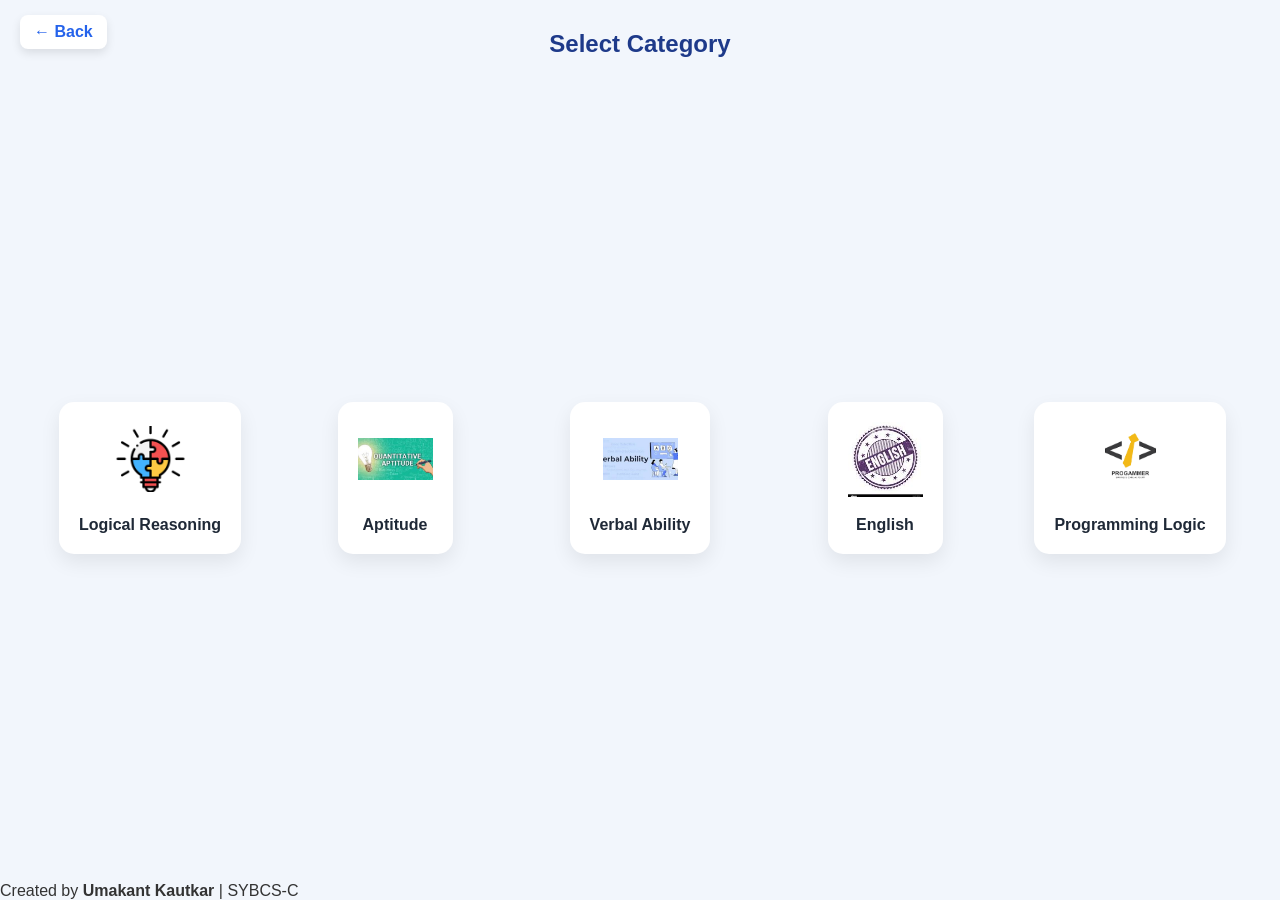
==== categories.html @ 252eb205 "Initial PYQ website upload" ====
<!DOCTYPE html>
<html>
<head>
  <title>Select Category</title>
  <link rel="stylesheet" href="style.css">
</head>
<body>
  <div class="back-btn" onclick="goBack()">
  &#8592; Back
</div>


<h2>Select Category</h2>

<div class="grid">

  <div class="box" onclick="chooseCategory('reasoning')">
    <img src="logical reasoning.png" alt="Logical Reasoning">
    <p>Logical Reasoning</p>
  </div>

  <div class="box" onclick="chooseCategory('aptitude')">
    <img src="aptitude.jpg" alt="Aptitude">
    <p>Aptitude</p>
  </div>

  <div class="box" onclick="chooseCategory('verbal')">
    <img src="verbal ability.jpg" alt="Verbal Ability">
    <p>Verbal Ability</p>
  </div>

  <div class="box" onclick="chooseCategory('english')">
    <img src="english.jpg" alt="English">
    <p>English</p>
  </div>


  <div class="box" onclick="chooseCategory('programming')">
    <img src="programming logic.png" alt="Programming Logic">
    <p>Programming Logic</p>
  </div>

</div>

  <p>Created by <b>Umakant Kautkar</b> | SYBCS-C</p>
</footer>


<script src="script.js"></script>
</body>
</html>
---- style.css ----
* {
  margin: 0;
  padding: 0;
  box-sizing: border-box;
}

body {
  font-family: "Segoe UI", Arial, sans-serif;
  background: #f2f6fc;
  color: #333;
  min-height: 100vh;
  display: flex;
  flex-direction: column;
}

header {
  background: linear-gradient(135deg, #2563eb, #1e40af);
  color: white;
  padding: 30px 20px;
  text-align: center;
}

header h1 {
  font-size: 2.2rem;
  margin-bottom: 10px;
}

.subtitle {
  font-size: 1rem;
  opacity: 0.9;
  max-width: 800px;
  margin: auto;
}

h2 {
  text-align: center;
  margin: 30px 0 15px;
  color: #1e3a8a;
}

.grid {
  display: grid;
  grid-template-columns: repeat(auto-fit, minmax(200px, 1fr));
  gap: 25px;
  padding: 20px 40px;
  flex-grow: 1;
}

.box {
  background: white;
  padding: 25px;
  border-radius: 15px;
  text-align: center;
  cursor: pointer;
  transition: 0.3s ease;
  box-shadow: 0 8px 20px rgba(0,0,0,0.08);
}

.box:hover {
  transform: translateY(-8px);
  box-shadow: 0 12px 30px rgba(0,0,0,0.15);
}

.box img {
  width: 75px;
  height: 75px;
  object-fit: contain;
  margin-bottom: 15px;
}


.box p {
  font-size: 1rem;
  font-weight: 600;
  color: #1f2937;
}

.question-area {
  padding: 30px;
  max-width: 900px;
  margin: auto;
  background: white;
  border-radius: 12px;
  box-shadow: 0 6px 20px rgba(0,0,0,0.08);
  white-space: pre-wrap;
  line-height: 1.6;
}

footer {
  background: #1e293b;
  color: #e5e7eb;
  text-align: center;
  padding: 12px;
  font-size: 0.9rem;
}

footer b {
  color: #60a5fa;
}
/* Smaller company boxes */
.grid .box {
  max-width: 200px;
  padding: 20px;
  margin: auto;
}
.back-btn {
  position: absolute;
  top: 15px;
  left: 20px;
  font-size: 1rem;
  cursor: pointer;
  color: #2563eb;
  font-weight: 600;
  background: white;
  padding: 8px 14px;
  border-radius: 8px;
  box-shadow: 0 4px 10px rgba(0,0,0,0.1);
  transition: 0.3s;
}

.back-btn:hover {
  background: #2563eb;
  color: white;
}
.question-area iframe {
  border: none;
  border-radius: 10px;
}
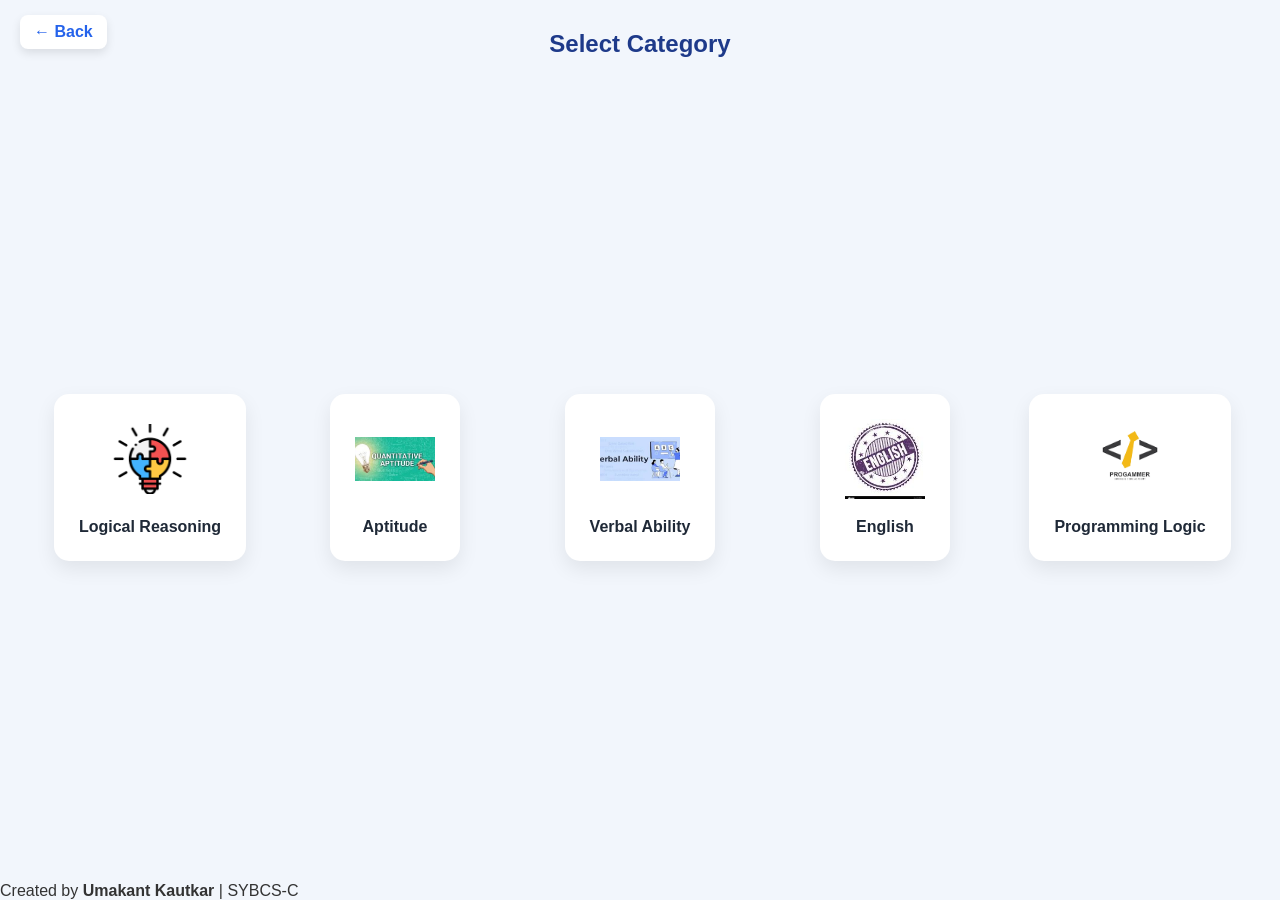
==== commit eb8366b5: "Final responsive CSS fix" ====
--- a/categories.html
+++ b/categories.html
@@ -2,6 +2,8 @@
 <html>
 <head>
   <title>Select Category</title>
+  <meta name="viewport" content="width=device-width, initial-scale=1.0">
+
   <link rel="stylesheet" href="style.css">
 </head>
 <body>
--- a/style.css
+++ b/style.css
@@ -1,7 +1,13 @@
+/* RESET */
 * {
   margin: 0;
   padding: 0;
   box-sizing: border-box;
+}
+
+/* BASE */
+html {
+  font-size: 16px;
 }
 
 body {
@@ -13,6 +19,7 @@
   flex-direction: column;
 }
 
+/* HEADER */
 header {
   background: linear-gradient(135deg, #2563eb, #1e40af);
   color: white;
@@ -32,20 +39,24 @@
   margin: auto;
 }
 
+/* HEADINGS */
 h2 {
   text-align: center;
   margin: 30px 0 15px;
   color: #1e3a8a;
 }
 
+/* GRID */
 .grid {
   display: grid;
   grid-template-columns: repeat(auto-fit, minmax(200px, 1fr));
   gap: 25px;
   padding: 20px 40px;
   flex-grow: 1;
+  width: 100%;
 }
 
+/* BOX / CARD */
 .box {
   background: white;
   padding: 25px;
@@ -54,55 +65,49 @@
   cursor: pointer;
   transition: 0.3s ease;
   box-shadow: 0 8px 20px rgba(0,0,0,0.08);
+  max-width: 220px;
+  margin: auto;
 }
 
 .box:hover {
-  transform: translateY(-8px);
+  transform: translateY(-6px);
   box-shadow: 0 12px 30px rgba(0,0,0,0.15);
 }
 
+/* BOX IMAGE */
 .box img {
-  width: 75px;
-  height: 75px;
+  width: 80px;
+  height: 80px;
   object-fit: contain;
   margin-bottom: 15px;
 }
 
-
+/* BOX TEXT */
 .box p {
   font-size: 1rem;
   font-weight: 600;
   color: #1f2937;
 }
 
+/* QUESTION AREA */
 .question-area {
   padding: 30px;
   max-width: 900px;
-  margin: auto;
+  margin: 30px auto;
   background: white;
   border-radius: 12px;
   box-shadow: 0 6px 20px rgba(0,0,0,0.08);
-  white-space: pre-wrap;
   line-height: 1.6;
 }
 
-footer {
-  background: #1e293b;
-  color: #e5e7eb;
-  text-align: center;
-  padding: 12px;
-  font-size: 0.9rem;
+.question-area iframe {
+  width: 100%;
+  height: 80vh;
+  border: none;
+  border-radius: 10px;
 }
 
-footer b {
-  color: #60a5fa;
-}
-/* Smaller company boxes */
-.grid .box {
-  max-width: 200px;
-  padding: 20px;
-  margin: auto;
-}
+/* BACK BUTTON */
 .back-btn {
   position: absolute;
   top: 15px;
@@ -122,7 +127,67 @@
   background: #2563eb;
   color: white;
 }
-.question-area iframe {
-  border: none;
-  border-radius: 10px;
+
+/* FOOTER */
+footer {
+  background: #1e293b;
+  color: #e5e7eb;
+  text-align: center;
+  padding: 12px;
+  font-size: 0.9rem;
 }
+
+footer b {
+  color: #60a5fa;
+}
+
+/* ============================= */
+/* 📱 MOBILE RESPONSIVE DESIGN */
+/* ============================= */
+
+@media (max-width: 768px) {
+
+  html {
+    font-size: 18px;
+  }
+
+  header h1 {
+    font-size: 1.6rem;
+  }
+
+  .subtitle {
+    font-size: 0.95rem;
+    padding: 0 10px;
+  }
+
+  .grid {
+    grid-template-columns: repeat(2, 1fr);
+    padding: 15px;
+    gap: 15px;
+  }
+
+  .box {
+    max-width: none;
+    padding: 18px;
+  }
+
+  .box img {
+    width: 90px;
+    height: auto;
+  }
+}
+
+@media (max-width: 480px) {
+
+  .grid {
+    grid-template-columns: repeat(1, 1fr);
+  }
+
+  .box img {
+    width: 100px;
+  }
+
+  header h1 {
+    font-size: 1.4rem;
+  }
+}
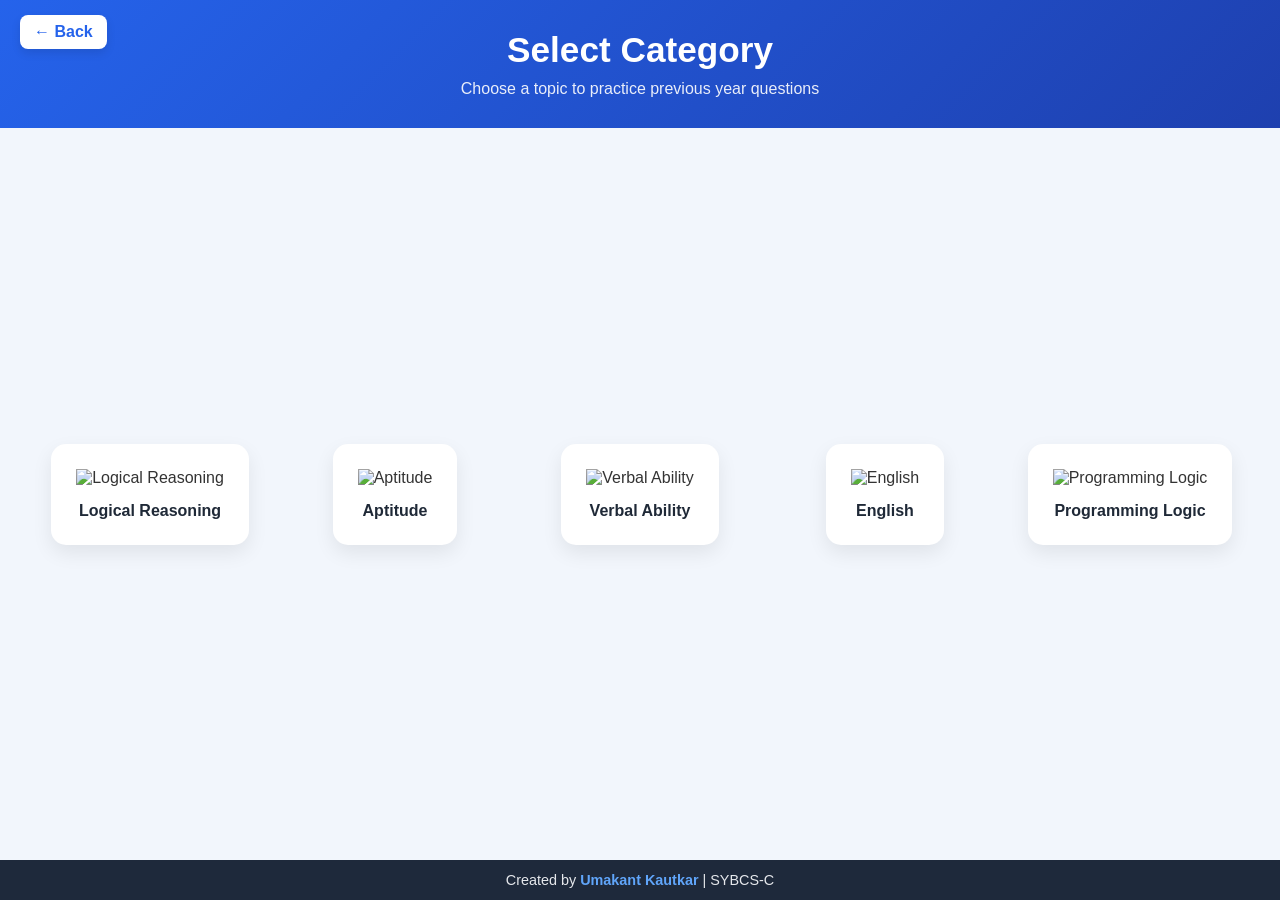
==== commit c8575c32: "Fixed categories page mobile icon issue" ====
--- a/categories.html
+++ b/categories.html
@@ -1,53 +1,54 @@
 <!DOCTYPE html>
-<html>
+<html lang="en">
 <head>
   <title>Select Category</title>
+  <meta charset="UTF-8">
   <meta name="viewport" content="width=device-width, initial-scale=1.0">
-
   <link rel="stylesheet" href="style.css">
 </head>
+
 <body>
-  <div class="back-btn" onclick="goBack()">
-  &#8592; Back
-</div>
 
+  <div class="back-btn" onclick="goBack()">&#8592; Back</div>
 
-<h2>Select Category</h2>
+  <header>
+    <h1>Select Category</h1>
+    <p class="subtitle">Choose a topic to practice previous year questions</p>
+  </header>
 
-<div class="grid">
+  <section class="grid">
 
-  <div class="box" onclick="chooseCategory('reasoning')">
-    <img src="logical reasoning.png" alt="Logical Reasoning">
-    <p>Logical Reasoning</p>
-  </div>
+    <div class="box" onclick="chooseCategory('reasoning')">
+      <img src="images/logical_reasoning.png" alt="Logical Reasoning">
+      <p>Logical Reasoning</p>
+    </div>
 
-  <div class="box" onclick="chooseCategory('aptitude')">
-    <img src="aptitude.jpg" alt="Aptitude">
-    <p>Aptitude</p>
-  </div>
+    <div class="box" onclick="chooseCategory('aptitude')">
+      <img src="images/aptitude.jpg" alt="Aptitude">
+      <p>Aptitude</p>
+    </div>
 
-  <div class="box" onclick="chooseCategory('verbal')">
-    <img src="verbal ability.jpg" alt="Verbal Ability">
-    <p>Verbal Ability</p>
-  </div>
+    <div class="box" onclick="chooseCategory('verbal')">
+      <img src="images/verbal_ability.jpg" alt="Verbal Ability">
+      <p>Verbal Ability</p>
+    </div>
 
-  <div class="box" onclick="chooseCategory('english')">
-    <img src="english.jpg" alt="English">
-    <p>English</p>
-  </div>
+    <div class="box" onclick="chooseCategory('english')">
+      <img src="images/english.jpg" alt="English">
+      <p>English</p>
+    </div>
 
+    <div class="box" onclick="chooseCategory('programming')">
+      <img src="images/programming_logic.png" alt="Programming Logic">
+      <p>Programming Logic</p>
+    </div>
 
-  <div class="box" onclick="chooseCategory('programming')">
-    <img src="programming logic.png" alt="Programming Logic">
-    <p>Programming Logic</p>
-  </div>
+  </section>
 
-</div>
+  <footer>
+    Created by <b>Umakant Kautkar</b> | SYBCS-C
+  </footer>
 
-  <p>Created by <b>Umakant Kautkar</b> | SYBCS-C</p>
-</footer>
-
-
-<script src="script.js"></script>
+  <script src="script.js"></script>
 </body>
 </html>
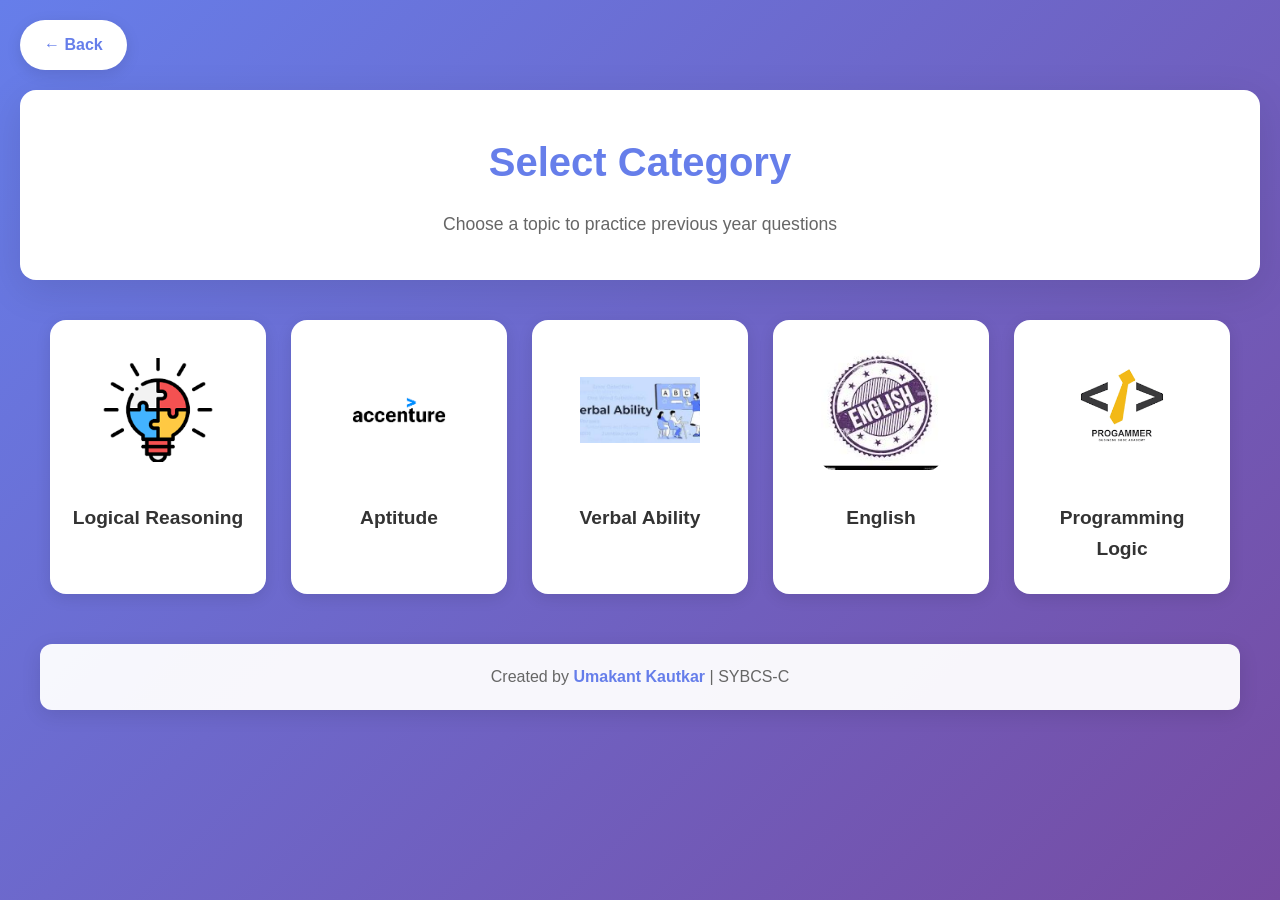
==== commit 32973c28: "Updated pyq website" ====
--- a/categories.html
+++ b/categories.html
@@ -19,27 +19,27 @@
   <section class="grid">
 
     <div class="box" onclick="chooseCategory('reasoning')">
-      <img src="images/logical_reasoning.png" alt="Logical Reasoning">
+      <img src="logical reasoning.png" alt="Logical Reasoning">
       <p>Logical Reasoning</p>
     </div>
 
     <div class="box" onclick="chooseCategory('aptitude')">
-      <img src="images/aptitude.jpg" alt="Aptitude">
+      <img src="accenture.png" alt="Aptitude">
       <p>Aptitude</p>
     </div>
 
     <div class="box" onclick="chooseCategory('verbal')">
-      <img src="images/verbal_ability.jpg" alt="Verbal Ability">
+      <img src="verbal ability.jpg" alt="Verbal Ability">
       <p>Verbal Ability</p>
     </div>
 
     <div class="box" onclick="chooseCategory('english')">
-      <img src="images/english.jpg" alt="English">
+      <img src="english.jpg" alt="English">
       <p>English</p>
     </div>
 
     <div class="box" onclick="chooseCategory('programming')">
-      <img src="images/programming_logic.png" alt="Programming Logic">
+      <img src="programming logic.png" alt="Programming Logic">
       <p>Programming Logic</p>
     </div>
 
--- a/style.css
+++ b/style.css
@@ -1,193 +1,276 @@
-/* RESET */
+/* ========== RESET & BASE ========== */
 * {
   margin: 0;
   padding: 0;
   box-sizing: border-box;
 }
 
-/* BASE */
-html {
-  font-size: 16px;
-}
-
 body {
-  font-family: "Segoe UI", Arial, sans-serif;
-  background: #f2f6fc;
+  font-family: -apple-system, BlinkMacSystemFont, 'Segoe UI', Roboto, Oxygen, Ubuntu, Cantarell, sans-serif;
+  background: linear-gradient(135deg, #667eea 0%, #764ba2 100%);
+  min-height: 100vh;
+  padding: 20px;
   color: #333;
-  min-height: 100vh;
-  display: flex;
-  flex-direction: column;
-}
-
-/* HEADER */
+  line-height: 1.6;
+}
+
+/* ========== HEADER ========== */
 header {
-  background: linear-gradient(135deg, #2563eb, #1e40af);
+  background: white;
+  padding: 40px 30px;
+  border-radius: 16px;
+  box-shadow: 0 10px 40px rgba(0, 0, 0, 0.1);
+  margin-bottom: 40px;
+  text-align: center;
+  animation: fadeInDown 0.6s ease;
+}
+
+header h1 {
+  font-size: 2.5rem;
+  color: #667eea;
+  margin-bottom: 15px;
+  font-weight: 700;
+}
+
+.subtitle {
+  font-size: 1.1rem;
+  color: #666;
+  max-width: 700px;
+  margin: 0 auto;
+  line-height: 1.8;
+}
+
+/* ========== HEADINGS ========== */
+h2 {
   color: white;
-  padding: 30px 20px;
-  text-align: center;
-}
-
-header h1 {
-  font-size: 2.2rem;
-  margin-bottom: 10px;
-}
-
-.subtitle {
+  font-size: 2rem;
+  text-align: center;
+  margin-bottom: 30px;
+  text-shadow: 0 2px 10px rgba(0, 0, 0, 0.2);
+  font-weight: 600;
+}
+
+#heading {
+  background: white;
+  color: #667eea;
+  padding: 20px;
+  border-radius: 12px;
+  box-shadow: 0 5px 20px rgba(0, 0, 0, 0.1);
+  margin-bottom: 30px;
+}
+
+/* ========== BACK BUTTON ========== */
+.back-btn {
+  display: inline-block;
+  background: white;
+  color: #667eea;
+  padding: 12px 24px;
+  border-radius: 50px;
+  margin-bottom: 20px;
+  cursor: pointer;
+  font-weight: 600;
   font-size: 1rem;
-  opacity: 0.9;
-  max-width: 800px;
-  margin: auto;
-}
-
-/* HEADINGS */
-h2 {
-  text-align: center;
-  margin: 30px 0 15px;
-  color: #1e3a8a;
-}
-
-/* GRID */
+  box-shadow: 0 4px 15px rgba(0, 0, 0, 0.1);
+  transition: all 0.3s ease;
+}
+
+.back-btn:hover {
+  background: #667eea;
+  color: white;
+  transform: translateX(-5px);
+  box-shadow: 0 6px 20px rgba(102, 126, 234, 0.4);
+}
+
+/* ========== GRID LAYOUT ========== */
 .grid {
   display: grid;
   grid-template-columns: repeat(auto-fit, minmax(200px, 1fr));
   gap: 25px;
-  padding: 20px 40px;
-  flex-grow: 1;
+  max-width: 1200px;
+  margin: 0 auto 50px;
+  padding: 0 10px;
+}
+
+/* ========== COMPANY/CATEGORY BOXES ========== */
+.box {
+  background: white;
+  border-radius: 16px;
+  padding: 30px 20px;
+  text-align: center;
+  cursor: pointer;
+  transition: all 0.3s cubic-bezier(0.4, 0, 0.2, 1);
+  box-shadow: 0 4px 15px rgba(0, 0, 0, 0.1);
+  position: relative;
+  overflow: hidden;
+}
+
+.box::before {
+  content: '';
+  position: absolute;
+  top: 0;
+  left: 0;
   width: 100%;
-}
-
-/* BOX / CARD */
-.box {
-  background: white;
-  padding: 25px;
-  border-radius: 15px;
-  text-align: center;
-  cursor: pointer;
-  transition: 0.3s ease;
-  box-shadow: 0 8px 20px rgba(0,0,0,0.08);
-  max-width: 220px;
-  margin: auto;
+  height: 100%;
+  background: linear-gradient(135deg, #667eea 0%, #764ba2 100%);
+  opacity: 0;
+  transition: opacity 0.3s ease;
+  z-index: 0;
+}
+
+.box:hover::before {
+  opacity: 0.1;
 }
 
 .box:hover {
-  transform: translateY(-6px);
-  box-shadow: 0 12px 30px rgba(0,0,0,0.15);
-}
-
-/* BOX IMAGE */
+  transform: translateY(-10px) scale(1.02);
+  box-shadow: 0 15px 40px rgba(102, 126, 234, 0.3);
+}
+
 .box img {
-  width: 80px;
-  height: 80px;
+  width: 120px;
+  height: 120px;
   object-fit: contain;
   margin-bottom: 15px;
-}
-
-/* BOX TEXT */
+  border-radius: 12px;
+  position: relative;
+  z-index: 1;
+  transition: transform 0.3s ease;
+}
+
+.box:hover img {
+  transform: scale(1.1);
+}
+
 .box p {
+  font-size: 1.2rem;
+  font-weight: 600;
+  color: #333;
+  position: relative;
+  z-index: 1;
+  margin-top: 10px;
+}
+
+/* ========== QUESTIONS AREA ========== */
+.question-area {
+  background: white;
+  padding: 40px;
+  border-radius: 16px;
+  box-shadow: 0 10px 40px rgba(0, 0, 0, 0.1);
+  max-width: 900px;
+  margin: 0 auto 40px;
+  line-height: 1.8;
+  font-size: 1.05rem;
+}
+
+#questions {
+  white-space: pre-wrap;
+  font-family: 'Segoe UI', Tahoma, Geneva, Verdana, sans-serif;
+  color: #444;
+}
+
+/* ========== FOOTER ========== */
+footer {
+  background: rgba(255, 255, 255, 0.95);
+  padding: 20px;
+  text-align: center;
+  border-radius: 12px;
+  box-shadow: 0 5px 20px rgba(0, 0, 0, 0.1);
+  max-width: 1200px;
+  margin: 0 auto;
   font-size: 1rem;
-  font-weight: 600;
-  color: #1f2937;
-}
-
-/* QUESTION AREA */
-.question-area {
-  padding: 30px;
-  max-width: 900px;
-  margin: 30px auto;
-  background: white;
-  border-radius: 12px;
-  box-shadow: 0 6px 20px rgba(0,0,0,0.08);
-  line-height: 1.6;
-}
-
-.question-area iframe {
-  width: 100%;
-  height: 80vh;
-  border: none;
-  border-radius: 10px;
-}
-
-/* BACK BUTTON */
-.back-btn {
-  position: absolute;
-  top: 15px;
-  left: 20px;
-  font-size: 1rem;
-  cursor: pointer;
-  color: #2563eb;
-  font-weight: 600;
-  background: white;
-  padding: 8px 14px;
-  border-radius: 8px;
-  box-shadow: 0 4px 10px rgba(0,0,0,0.1);
-  transition: 0.3s;
-}
-
-.back-btn:hover {
-  background: #2563eb;
-  color: white;
-}
-
-/* FOOTER */
-footer {
-  background: #1e293b;
-  color: #e5e7eb;
-  text-align: center;
-  padding: 12px;
-  font-size: 0.9rem;
+  color: #666;
 }
 
 footer b {
-  color: #60a5fa;
-}
-
-/* ============================= */
-/* 📱 MOBILE RESPONSIVE DESIGN */
-/* ============================= */
-
+  color: #667eea;
+  font-weight: 700;
+}
+
+/* ========== ANIMATIONS ========== */
+@keyframes fadeInDown {
+  from {
+    opacity: 0;
+    transform: translateY(-20px);
+  }
+  to {
+    opacity: 1;
+    transform: translateY(0);
+  }
+}
+
+/* ========== RESPONSIVE DESIGN ========== */
 @media (max-width: 768px) {
-
-  html {
-    font-size: 18px;
-  }
-
   header h1 {
-    font-size: 1.6rem;
-  }
-
+    font-size: 1.8rem;
+  }
+  
   .subtitle {
-    font-size: 0.95rem;
-    padding: 0 10px;
-  }
-
+    font-size: 1rem;
+  }
+  
+  h2 {
+    font-size: 1.5rem;
+  }
+  
   .grid {
-    grid-template-columns: repeat(2, 1fr);
+    grid-template-columns: repeat(auto-fit, minmax(150px, 1fr));
+    gap: 15px;
+  }
+  
+  .box {
+    padding: 20px 15px;
+  }
+  
+  .box img {
+    width: 80px;
+    height: 80px;
+  }
+  
+  .box p {
+    font-size: 1rem;
+  }
+  
+  .question-area {
+    padding: 25px;
+  }
+}
+
+@media (max-width: 480px) {
+  body {
     padding: 15px;
-    gap: 15px;
-  }
-
-  .box {
-    max-width: none;
-    padding: 18px;
-  }
-
-  .box img {
-    width: 90px;
-    height: auto;
-  }
-}
-
-@media (max-width: 480px) {
-
+  }
+  
+  header {
+    padding: 25px 20px;
+  }
+  
+  header h1 {
+    font-size: 1.5rem;
+  }
+  
   .grid {
-    grid-template-columns: repeat(1, 1fr);
-  }
-
-  .box img {
-    width: 100px;
-  }
-
-  header h1 {
-    font-size: 1.4rem;
-  }
-}
+    grid-template-columns: 1fr;
+  }
+  
+  .back-btn {
+    padding: 10px 20px;
+    font-size: 0.9rem;
+  }
+}
+
+/* ========== LOADING STATES ========== */
+.box:active {
+  transform: scale(0.98);
+  transition: transform 0.1s ease;
+}
+
+/* ========== ACCESSIBILITY ========== */
+.box:focus {
+  outline: 3px solid #667eea;
+  outline-offset: 4px;
+}
+
+.back-btn:focus {
+  outline: 3px solid #667eea;
+  outline-offset: 4px;
+}
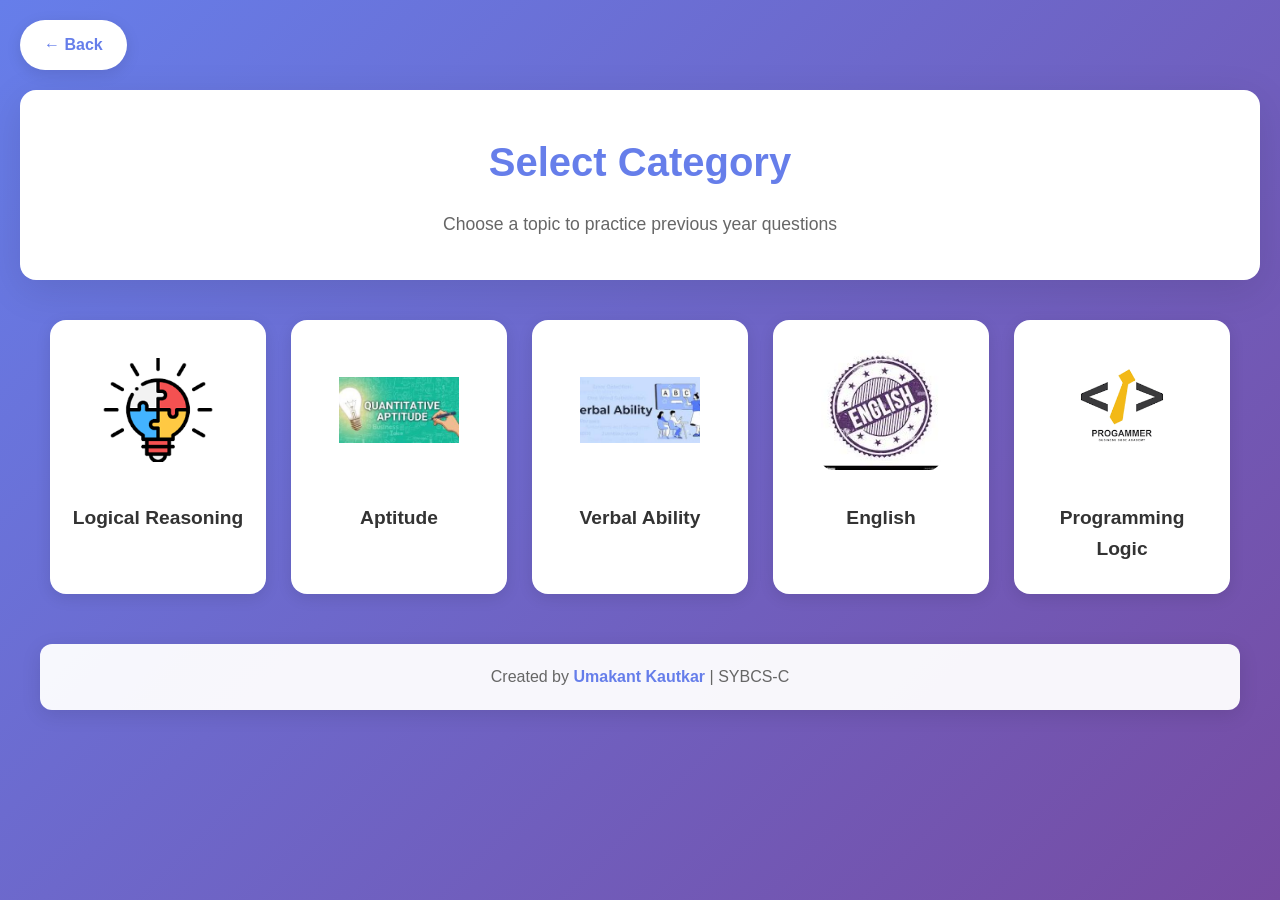
==== commit d57b82f9: "Added updated README for PYQ Zone" ====
--- a/categories.html
+++ b/categories.html
@@ -24,7 +24,7 @@
     </div>
 
     <div class="box" onclick="chooseCategory('aptitude')">
-      <img src="accenture.png" alt="Aptitude">
+      <img src="aptitude.jpg" alt="Aptitude">
       <p>Aptitude</p>
     </div>
 
